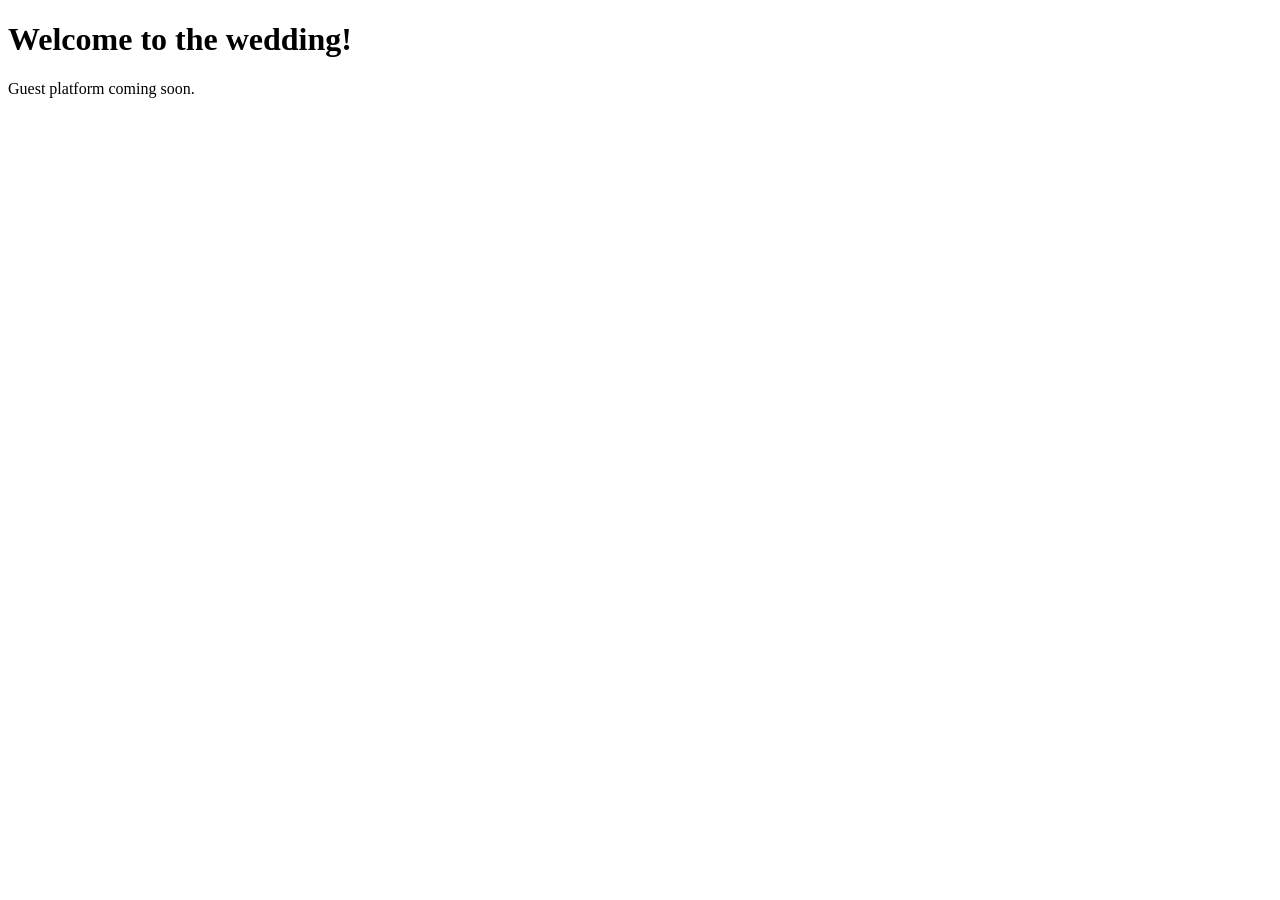
==== index.html @ db5b2913 "first page" ====
<!DOCTYPE html>
<html>
<head>
  <meta charset="UTF-8">
  <meta name="viewport" content="width=device-width, initial-scale=1">
  <title>Our Wedding</title>
</head>
<body>
  <h1>Welcome to the wedding!</h1>
  <p>Guest platform coming soon.</p>
</body>
</html>
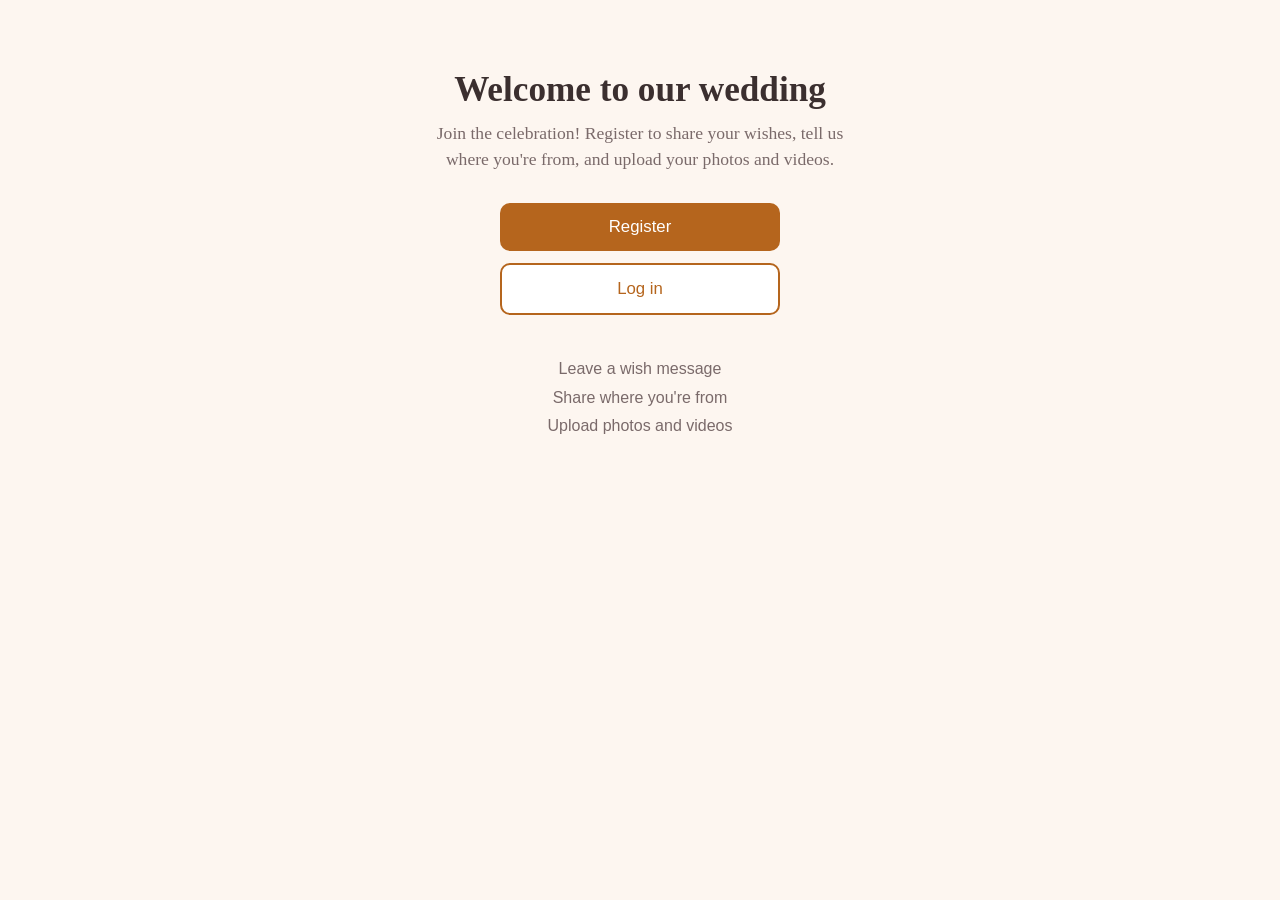
==== commit 0aa1d6c9: "landing page with register and login" ====
--- a/index.html
+++ b/index.html
@@ -1,12 +1,35 @@
 <!DOCTYPE html>
 <html>
 <head>
-  <meta charset="UTF-8">
-  <meta name="viewport" content="width=device-width, initial-scale=1">
-  <title>Our Wedding</title>
+<meta charset="UTF-8">
+<meta name="viewport" content="width=device-width, initial-scale=1">
+<title>Our Wedding</title>
+<style>
+*{box-sizing:border-box}
+body{margin:0;font-family:Georgia,serif;background:#fdf6f0;color:#3b2f2f;text-align:center}
+.hero{padding:70px 20px 40px}
+h1{font-size:2.2rem;margin:0 0 10px}
+.sub{font-size:1.1rem;color:#7a6a6a;margin:0 auto 30px;max-width:420px;line-height:1.5}
+.btns{max-width:320px;margin:0 auto;padding:0 20px}
+a.btn{display:block;padding:14px;margin:12px 0;border-radius:10px;text-decoration:none;font-size:1.05rem;font-family:sans-serif}
+.primary{background:#b5651d;color:#fff}
+.secondary{background:#fff;color:#b5651d;border:2px solid #b5651d}
+.features{max-width:420px;margin:40px auto 0;padding:0 20px;font-family:sans-serif;color:#7a6a6a;line-height:1.8}
+</style>
 </head>
 <body>
-  <h1>Welcome to the wedding!</h1>
-  <p>Guest platform coming soon.</p>
+<div class="hero">
+  <h1>Welcome to our wedding</h1>
+  <p class="sub">Join the celebration! Register to share your wishes, tell us where you're from, and upload your photos and videos.</p>
+  <div class="btns">
+    <a class="btn primary" href="register.html">Register</a>
+    <a class="btn secondary" href="login.html">Log in</a>
+  </div>
+  <div class="features">
+    Leave a wish message<br>
+    Share where you're from<br>
+    Upload photos and videos
+  </div>
+</div>
 </body>
 </html>
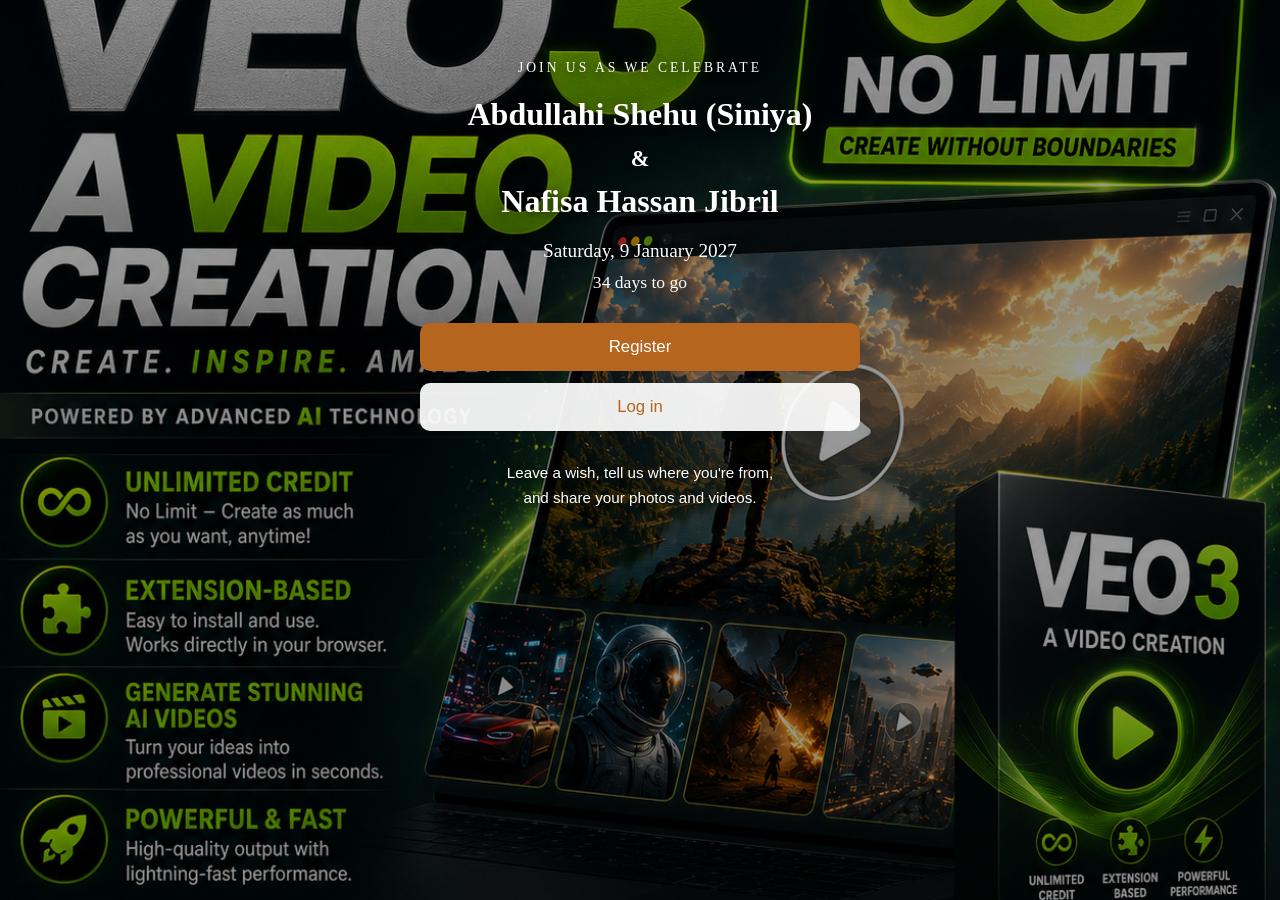
==== commit 43d4f4b6: "names, date, background" ====
--- a/index.html
+++ b/index.html
@@ -3,33 +3,35 @@
 <head>
 <meta charset="UTF-8">
 <meta name="viewport" content="width=device-width, initial-scale=1">
-<title>Our Wedding</title>
+<title>Abdullahi &amp; Nafisa</title>
+<link rel="stylesheet" href="style.css">
 <style>
-*{box-sizing:border-box}
-body{margin:0;font-family:Georgia,serif;background:#fdf6f0;color:#3b2f2f;text-align:center}
-.hero{padding:70px 20px 40px}
-h1{font-size:2.2rem;margin:0 0 10px}
-.sub{font-size:1.1rem;color:#7a6a6a;margin:0 auto 30px;max-width:420px;line-height:1.5}
-.btns{max-width:320px;margin:0 auto;padding:0 20px}
-a.btn{display:block;padding:14px;margin:12px 0;border-radius:10px;text-decoration:none;font-size:1.05rem;font-family:sans-serif}
+body{background:none;border-radius:0;margin:0;padding:0;width:100%;color:#fff;font-family:Georgia,serif;text-align:center;text-shadow:0 2px 8px rgba(0,0,0,.6)}
+.hero{padding:60px 20px 40px;max-width:480px;margin:0 auto}
+.small{letter-spacing:3px;font-size:.85rem;text-transform:uppercase}
+h1{font-size:2rem;margin:18px 0;line-height:1.3}
+h1 span{display:block;font-size:1.4rem;margin:8px 0}
+.date{font-size:1.2rem;margin:10px 0}
+#count{font-size:1.1rem;margin:6px 0 30px}
+a.btn{display:block;padding:14px;margin:12px 20px;border-radius:10px;text-decoration:none;font-size:1.05rem;font-family:sans-serif;text-shadow:none}
 .primary{background:#b5651d;color:#fff}
-.secondary{background:#fff;color:#b5651d;border:2px solid #b5651d}
-.features{max-width:420px;margin:40px auto 0;padding:0 20px;font-family:sans-serif;color:#7a6a6a;line-height:1.8}
+.secondary{background:rgba(255,255,255,.92);color:#b5651d}
+.note{font-family:sans-serif;font-size:.95rem;margin-top:30px;line-height:1.6}
 </style>
 </head>
 <body>
 <div class="hero">
-  <h1>Welcome to our wedding</h1>
-  <p class="sub">Join the celebration! Register to share your wishes, tell us where you're from, and upload your photos and videos.</p>
-  <div class="btns">
-    <a class="btn primary" href="register.html">Register</a>
-    <a class="btn secondary" href="login.html">Log in</a>
-  </div>
-  <div class="features">
-    Leave a wish message<br>
-    Share where you're from<br>
-    Upload photos and videos
-  </div>
+  <div class="small">Join us as we celebrate</div>
+  <h1>Abdullahi Shehu (Siniya)<span>&amp;</span>Nafisa Hassan Jibril</h1>
+  <div class="date">Saturday, 9 January 2027</div>
+  <div id="count"></div>
+  <a class="btn primary" href="register.html">Register</a>
+  <a class="btn secondary" href="login.html">Log in</a>
+  <div class="note">Leave a wish, tell us where you're from,<br>and share your photos and videos.</div>
 </div>
+<script>
+var days=Math.ceil((new Date(2027,0,9)-new Date())/86400000);
+document.getElementById("count").textContent=days>0?days+" days to go":(days===0?"Today is the day!":"Thank you for celebrating with us");
+</script>
 </body>
 </html>
--- a/style.css
+++ b/style.css
@@ -0,0 +1,2 @@
+html{background:linear-gradient(rgba(0,0,0,.4),rgba(0,0,0,.4)),url(bg.jpg) center/cover no-repeat fixed;min-height:100%}
+body{background:rgba(253,246,240,.94);border-radius:14px;margin:20px auto;padding:20px 16px;width:calc(100% - 24px);box-sizing:border-box}
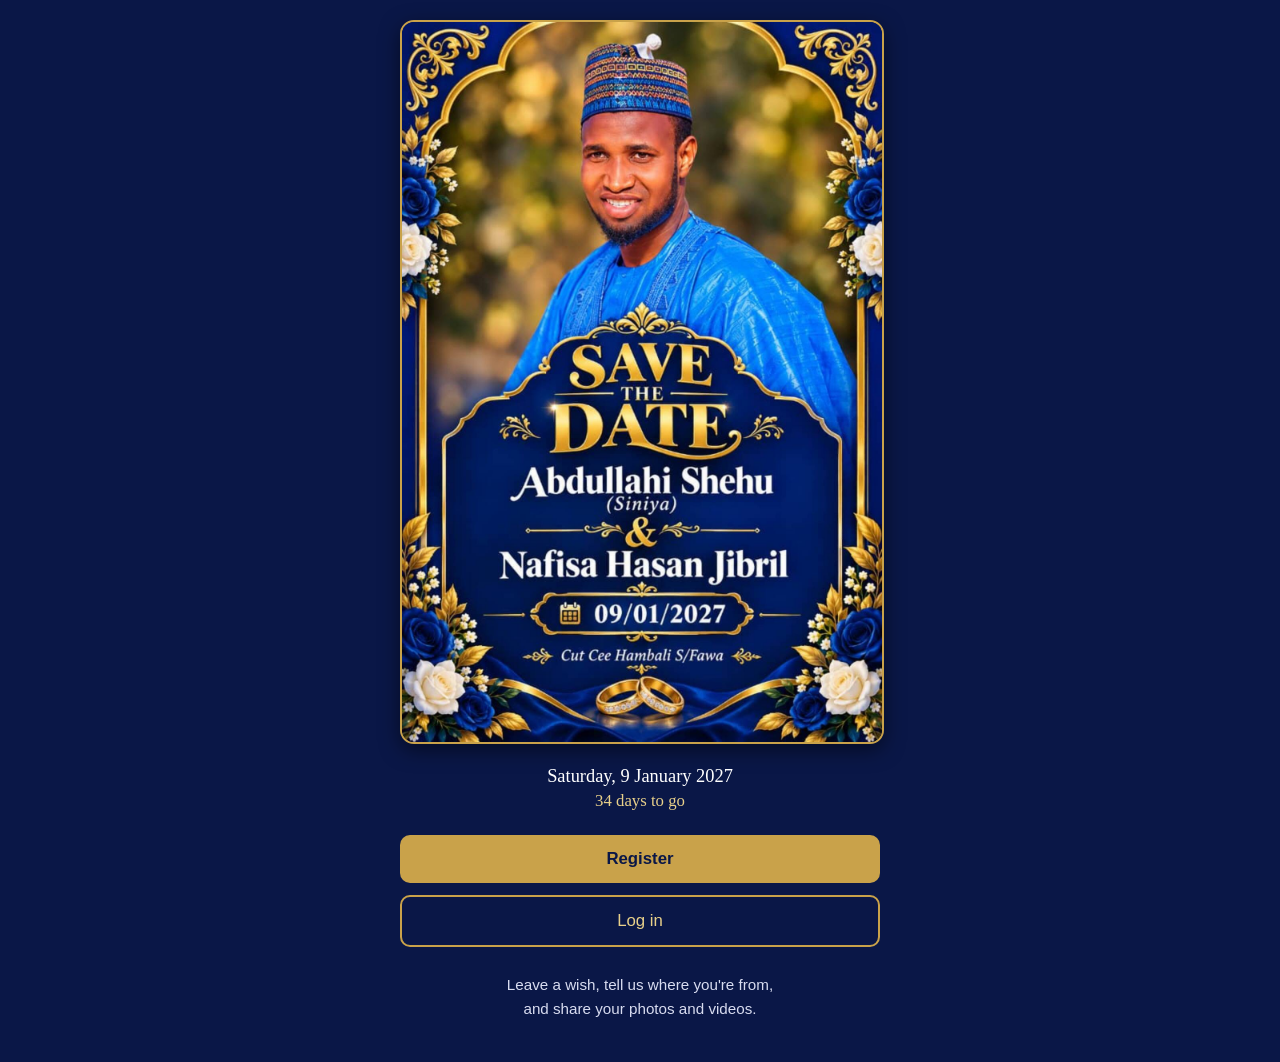
==== commit bc57a7a9: "flyer landing page" ====
--- a/index.html
+++ b/index.html
@@ -6,23 +6,21 @@
 <title>Abdullahi &amp; Nafisa</title>
 <link rel="stylesheet" href="style.css">
 <style>
-body{background:none;border-radius:0;margin:0;padding:0;width:100%;color:#fff;font-family:Georgia,serif;text-align:center;text-shadow:0 2px 8px rgba(0,0,0,.6)}
-.hero{padding:60px 20px 40px;max-width:480px;margin:0 auto}
-.small{letter-spacing:3px;font-size:.85rem;text-transform:uppercase}
-h1{font-size:2rem;margin:18px 0;line-height:1.3}
-h1 span{display:block;font-size:1.4rem;margin:8px 0}
-.date{font-size:1.2rem;margin:10px 0}
-#count{font-size:1.1rem;margin:6px 0 30px}
-a.btn{display:block;padding:14px;margin:12px 20px;border-radius:10px;text-decoration:none;font-size:1.05rem;font-family:sans-serif;text-shadow:none}
-.primary{background:#b5651d;color:#fff}
-.secondary{background:rgba(255,255,255,.92);color:#b5651d}
-.note{font-family:sans-serif;font-size:.95rem;margin-top:30px;line-height:1.6}
+html{background:#0a1747}
+body{background:none;border-radius:0;margin:0;padding:0;width:100%;color:#fff;font-family:Georgia,serif;text-align:center}
+.wrap{max-width:480px;margin:0 auto;padding:20px 16px 40px}
+.flyer{width:100%;display:block;border-radius:14px;border:2px solid #c9a24a;box-shadow:0 6px 20px rgba(0,0,0,.5)}
+.date{font-size:1.15rem;margin:22px 0 4px}
+#count{font-size:1.05rem;color:#e8d08a;margin:0 0 24px}
+a.btn{display:block;padding:14px;margin:12px 0;border-radius:10px;text-decoration:none;font-size:1.05rem;font-family:sans-serif}
+.primary{background:#c9a24a;color:#0a1747;font-weight:bold}
+.secondary{background:transparent;color:#e8d08a;border:2px solid #c9a24a}
+.note{font-family:sans-serif;font-size:.95rem;margin-top:26px;line-height:1.6;color:#d8dcf0}
 </style>
 </head>
 <body>
-<div class="hero">
-  <div class="small">Join us as we celebrate</div>
-  <h1>Abdullahi Shehu (Siniya)<span>&amp;</span>Nafisa Hassan Jibril</h1>
+<div class="wrap">
+  <img class="flyer" src="bg.jpg" alt="Wedding invitation of Abdullahi and Nafisa">
   <div class="date">Saturday, 9 January 2027</div>
   <div id="count"></div>
   <a class="btn primary" href="register.html">Register</a>
